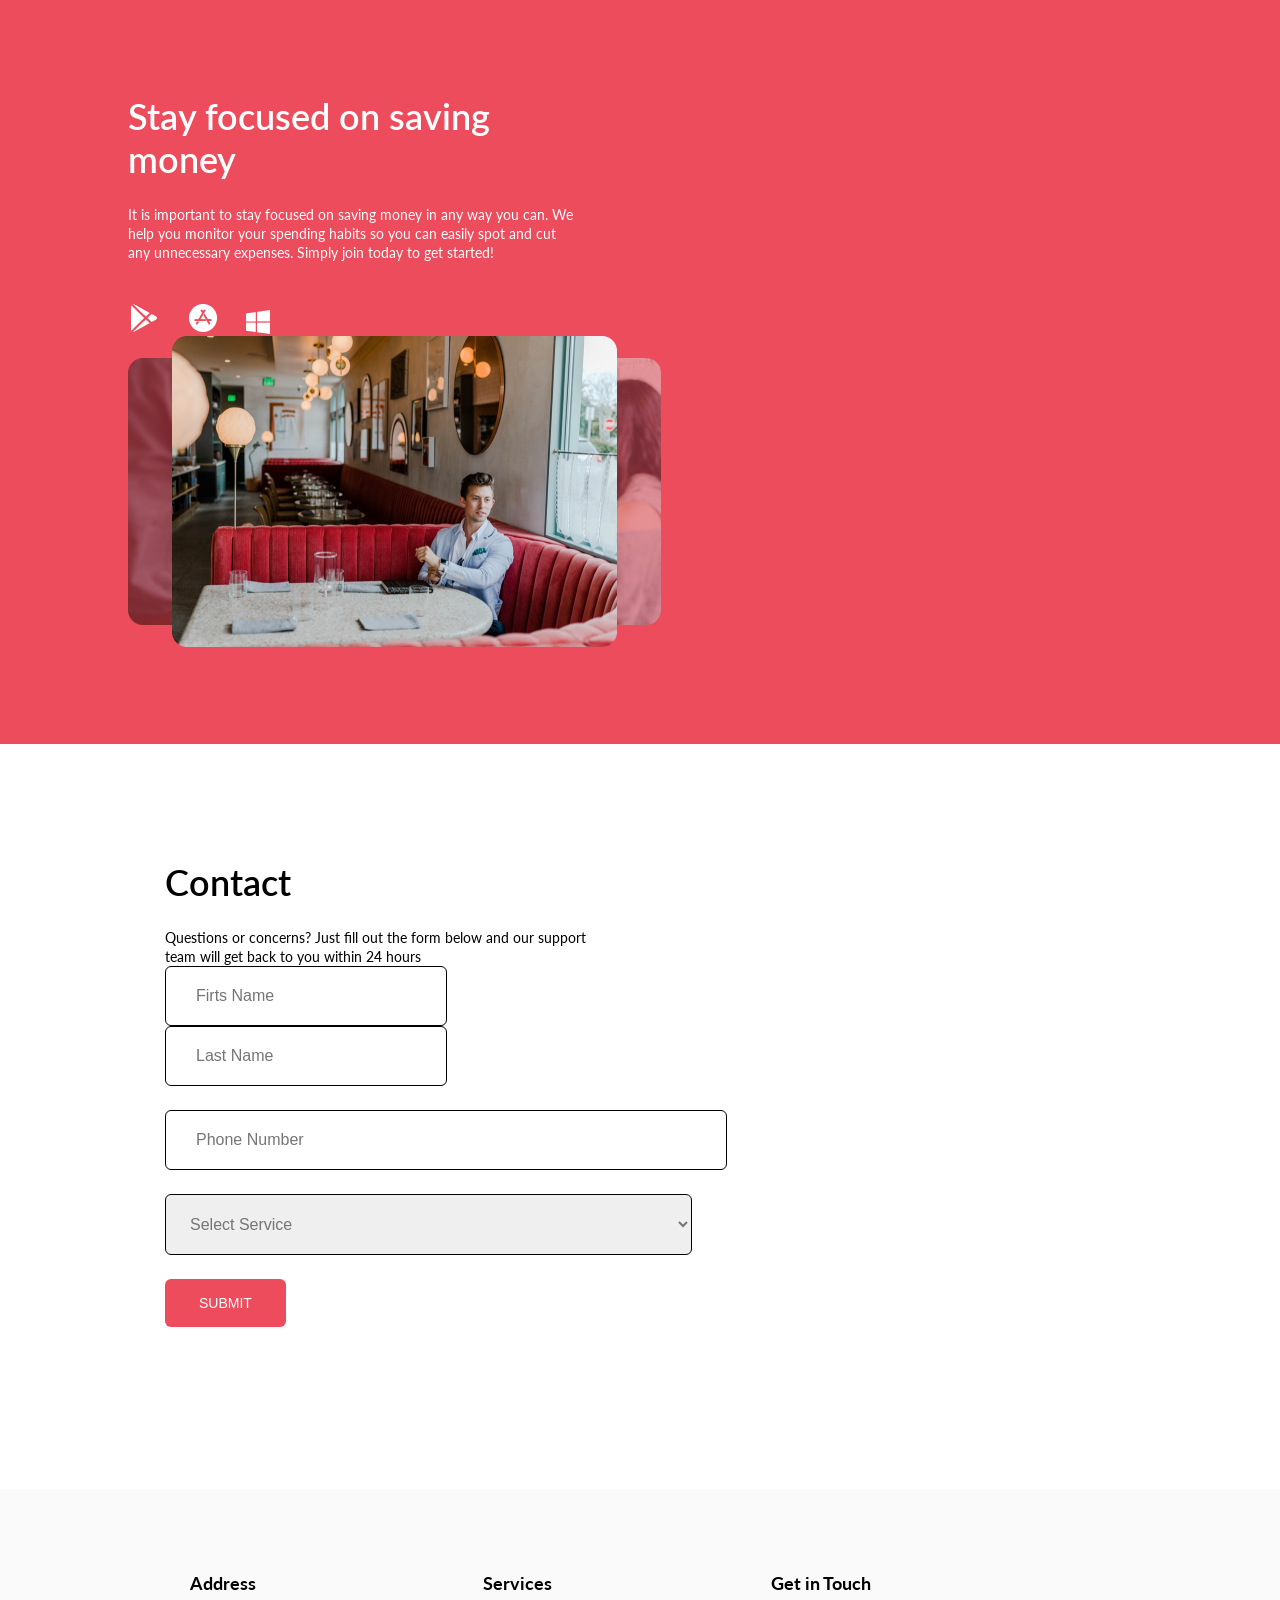
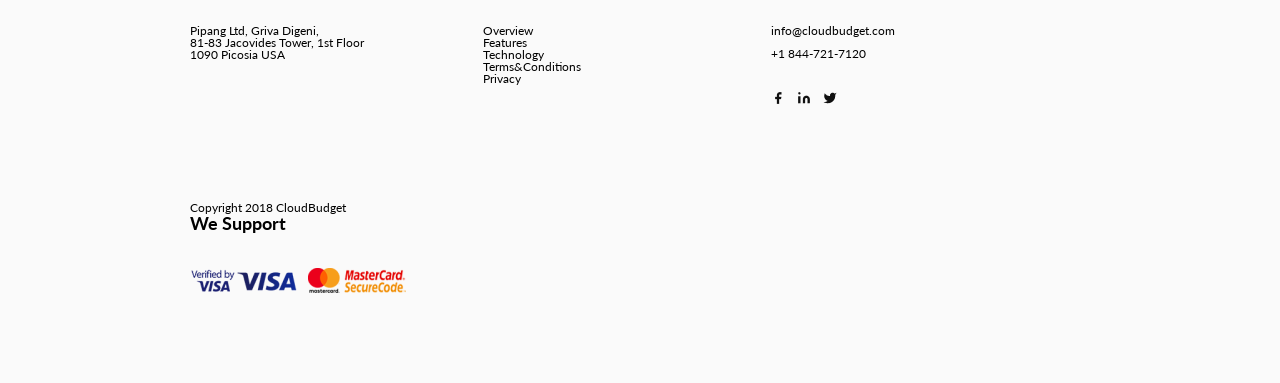
==== HW-4-Block-layout/index.html @ 52633c55 "renamed files" ====
<!DOCTYPE html>
<html lang="en">
<head>
	<meta charset="UTF-8">
	<meta http-equiv="X-UA-Compatible" content="IE=edge">
	<meta name="viewport" content="width=device-width, initial-scale=1.0">
	<link rel="preconnect" href="https://fonts.googleapis.com">
	<link rel="preconnect" href="https://fonts.gstatic.com" crossorigin>
	<link href="https://fonts.googleapis.com/css2?family=Lato:ital,wght@0,100;0,300;0,400;0,700;0,900;1,100;1,300;1,400;1,700;1,900&display=swap" rel="stylesheet">
	<link rel="stylesheet" href="./reset-styles.css">
	<link rel="stylesheet" href="./styles.css">
	<title>Document</title>
</head>
<body>
	<!--Header-->
	<div class="header">
		<div class="header-container">
			<div class="header-container-text">
				<h2 class="main-header">
					Stay focused on saving money
				</h2>
				<p class="header-text">
					It is important to stay focused on saving money in any way you can. We help you monitor your spending habits so you can easily spot and cut any unnecessary expenses. Simply join today to get started!
				</p>
				<div class="container-icons">
					<img src="./images/ion-logo-google-playstore.png" alt="Google Play" class="header-img1">
					<img src="./images/ion-logo-apple-appstore.png" alt="Apple Store" class="header-img2">
					<img src="./images/simple-icons_windows.png" alt="MS Windows" class="header-img3">
				</div>
			</div>
			<div class="slider">
				<img src="./images/Slider.png" alt="Slider">
			</div>
		</div>
	</div>
	<!--Main part-->
	<div class="contact">
		<div class="contact-container">
			<div class="contact-inform">
				<h2 class="contact-header">
					Contact
				</h2>
				<p class="contact-text">
					Questions or concerns? Just fill out the form below and our support team will get back to you within 24 hours
				</p>
			</div>
			<div class="contact-forms">
				<form action="#" method="post">
					<div class="name">
						<input required placeholder="Firts Name" type="text" name="fname" class="first-name">
						<input required placeholder="Last Name" type="text" name="lname" class="last-name">
					</div>
					<div class="phone_number">
						<input required placeholder="Phone Number" type="tel" name="tel" class="phone">
					</div>
					<div class="service">
						<select name="services" class="service-button">
							<option label="Select Service" value="1">Select Service</option>
							<option label="Overview">Overview</option>
							<option label="Features">Features</option>
							<option label="Technology"> Technology</option>
							<option label="Terms&Conditions">Terms&Conditions</option>
							<option label="Privacy">Privacy</option>
						</select>
					</div>
						<input type="button" value="Submit" class="button">
				</form>
			</div>
		</div>
	</div>
	<div class="empty"></div>
	<!--Footer-->
	<div class="footer">
		<div class="footer-container">
			<div class="address">
				<h4 class="footer-h4">
					Address
				</h4>
				<p class="footer-inform">
					Pipang Ltd, Griva Digeni, <br>
					81-83 Jacovides Tower, 1st Floor <br>
					1090 Picosia USA
				</p>
				<p class="copywriting">
					Copyright 2018 CloudBudget
				</p>
			</div>
			<div class="services">
				<h4 class="footer-h4">
					Services
				</h4>
					<ul class="services-list">
						<li>Overview</li>
						<li>Features</li>
						<li>Technology</li>
						<li>Terms&Conditions</li>
						<li>Privacy</li>
					</ul>
			</div>
			<div class="contacts">
				<h4 class="footer-h4">
					Get in Touch
				</h4>
				<p class="footer-inform">info@cloudbudget.com</p>
				<p class="footer-inform">+1 844-721-7120</p>
				<img src="./images/Social.png" alt="social" class="social-icons">
			</div>
			<div class="payment">
				<h4 class="footer-h4">
					We Support
				</h4>
				<img src="./images/secure-p-1 1.png" alt="payment-way" class="cards">
			</div>
		</div>
	</div>
</body>
</html>
---- HW-4-Block-layout/styles.css ----
body {
	font-family: 'Lato', sans-serif;
}
.header {
	background-color: #ED4C5C;
	box-sizing: border-box;
}
.header-container {
	width: 80%;
	margin: auto;
	padding: 95px 0px;
}
.header-container-text {
	display: inline-block;
	width: 445px;
	color: #ffffff;
	margin-right: 110px;
}
.main-header,
.contact-header {
	font-size: 36px;
	font-weight: 600;
	line-height: 43px;
	margin-bottom: 24px;
}
.header-text,
.contact-text {
	font-size: 14px;
	font-weight: 400;
	line-height: 19px;
}
.header-img1,
.header-img2,
.header-img3 {
	margin: 40px 23px 0px 0px;
}
.slider {
	display: inline-block;
}
.contact {
	background-color: #ffffff;
}
.contact-container {
	width: 80%;
	margin: auto;
	padding: 117px 165px;
}
.contact-inform {
	width: 445px;
	color: #000000;
	margin-right: 90px;
	display: inline-block;
	position: static;
	vertical-align: top;
}
.contact-forms {
	display: inline-block;
	width: 540px;
	font-size: 16px;
	font-weight: 400;
}
.name {
	margin-bottom: 24px;
}
.first-name,
.last-name,
.phone,
.service-button {
	font-size: 16px;
	font-weight: 400;
	border: 1px solid #000000;
	border-radius: 6px;
}
.first-name {
	padding: 20px 50px 20px 30px;
	margin-right: 30px;
}
.last-name {
	padding: 20px 50px 20px 30px;
}
.phone {
	padding: 20px 330px 20px 30px;
	margin-bottom: 24px;
}
.service-button {
	padding: 20px 355px 20px 20px;
	color: #757575;
	margin-bottom: 24px;
}
.button {
	background-color: #ED4C5C;
	padding: 16px 34px;
	border: none;
	border-radius: 6px;
	color: #ffffff;
	font-size: 14px;
	font-weight: 400;
	text-transform: uppercase;
}
.empty {
	width: 100%;
	height: 45px;
	background-color: #ffffff;
}
.footer {
	background-color: #FAFAFA;
}
.footer-container {
	width: 80%;
	padding: 85px 160px;
	margin: auto;
}
.footer-h4 {
	font-size: 18px;
	font-weight: 700;
	margin-bottom: 33px;
}
.footer-inform,
.services-list,
.copywriting {
	font-size: 12px;
	font-weight: 400;
}
.address {
	display: inline-block;
	width: 259px;
	margin-left: 30px;
	vertical-align: top;
}
.copywriting {
	margin-top: 141px;
}
.services,
.contacts,
.payment {
	display: inline-block;
	width: 254px;
	margin-left: 30px;
	vertical-align: top;
}
.footer-inform {
	margin-bottom: 11px;
}
.social-icons {
	margin-top: 20px;
}
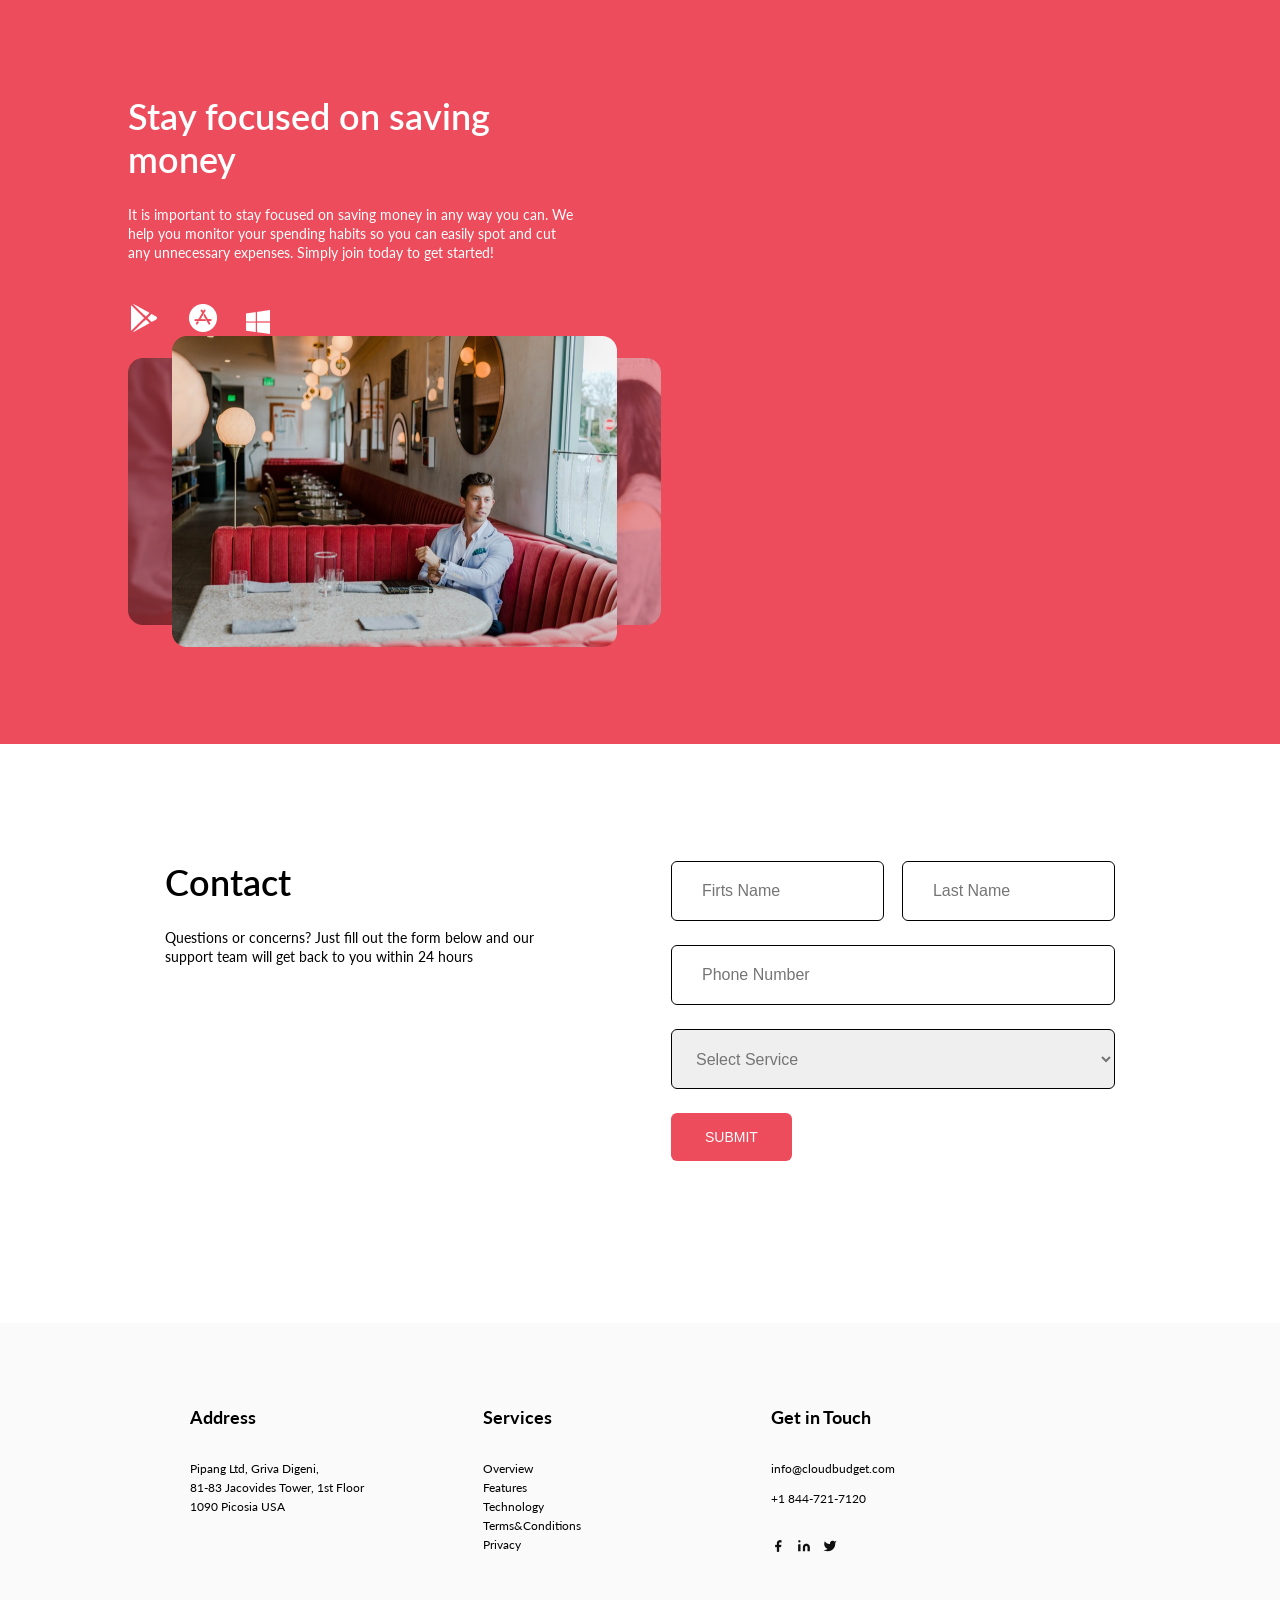
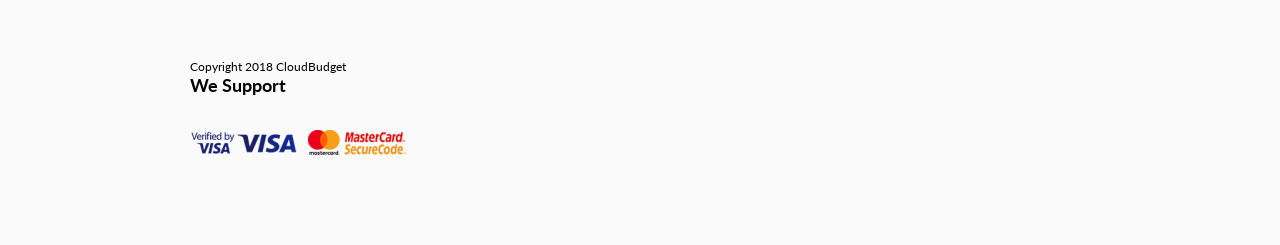
==== commit 62f32aa1: "fixed homework 4" ====
--- a/HW-4-Block-layout/index.html
+++ b/HW-4-Block-layout/index.html
@@ -55,7 +55,7 @@
 					</div>
 					<div class="service">
 						<select name="services" class="service-button">
-							<option label="Select Service" value="1">Select Service</option>
+							<option label="Select Service" value="1" class="selected">Select Service</option>
 							<option label="Overview">Overview</option>
 							<option label="Features">Features</option>
 							<option label="Technology"> Technology</option>
--- a/HW-4-Block-layout/styles.css
+++ b/HW-4-Block-layout/styles.css
@@ -39,8 +39,12 @@
 }
 .contact {
 	background-color: #ffffff;
+	display: flex;
 }
 .contact-container {
+	display: flex;
+	flex-direction: row;
+	align-content: space-between;
 	width: 80%;
 	margin: auto;
 	padding: 117px 165px;
@@ -49,18 +53,23 @@
 	width: 445px;
 	color: #000000;
 	margin-right: 90px;
-	display: inline-block;
-	position: static;
+	display: flex;
+	flex-direction: column;
 	vertical-align: top;
 }
 .contact-forms {
-	display: inline-block;
-	width: 540px;
+	display: flex;
+	justify-content: center;
+	width: 50%;
 	font-size: 16px;
 	font-weight: 400;
+	gap: 10px;
 }
 .name {
 	margin-bottom: 24px;
+	display: flex;
+	justify-content: space-between;
+	width: 100%;
 }
 .first-name,
 .last-name,
@@ -72,20 +81,32 @@
 	border-radius: 6px;
 }
 .first-name {
-	padding: 20px 50px 20px 30px;
-	margin-right: 30px;
+	box-sizing: border-box;
+	width: 48%;
+	padding: 20px 30px;
 }
 .last-name {
-	padding: 20px 50px 20px 30px;
+	box-sizing: border-box;
+	width: 48%;
+	padding: 20px 30px;
 }
 .phone {
-	padding: 20px 330px 20px 30px;
+	box-sizing: border-box;
+	padding: 20px 0px 20px 30px;
 	margin-bottom: 24px;
+	width: 100%
 }
 .service-button {
-	padding: 20px 355px 20px 20px;
+	display: flex;
+	width: 100%;
+	height: 60px;
 	color: #757575;
 	margin-bottom: 24px;
+	padding-left: 20px;
+}
+.selected {
+	width: 80%;
+	margin: auto;
 }
 .button {
 	background-color: #ED4C5C;
@@ -120,6 +141,7 @@
 .copywriting {
 	font-size: 12px;
 	font-weight: 400;
+	line-height: 19px;
 }
 .address {
 	display: inline-block;
